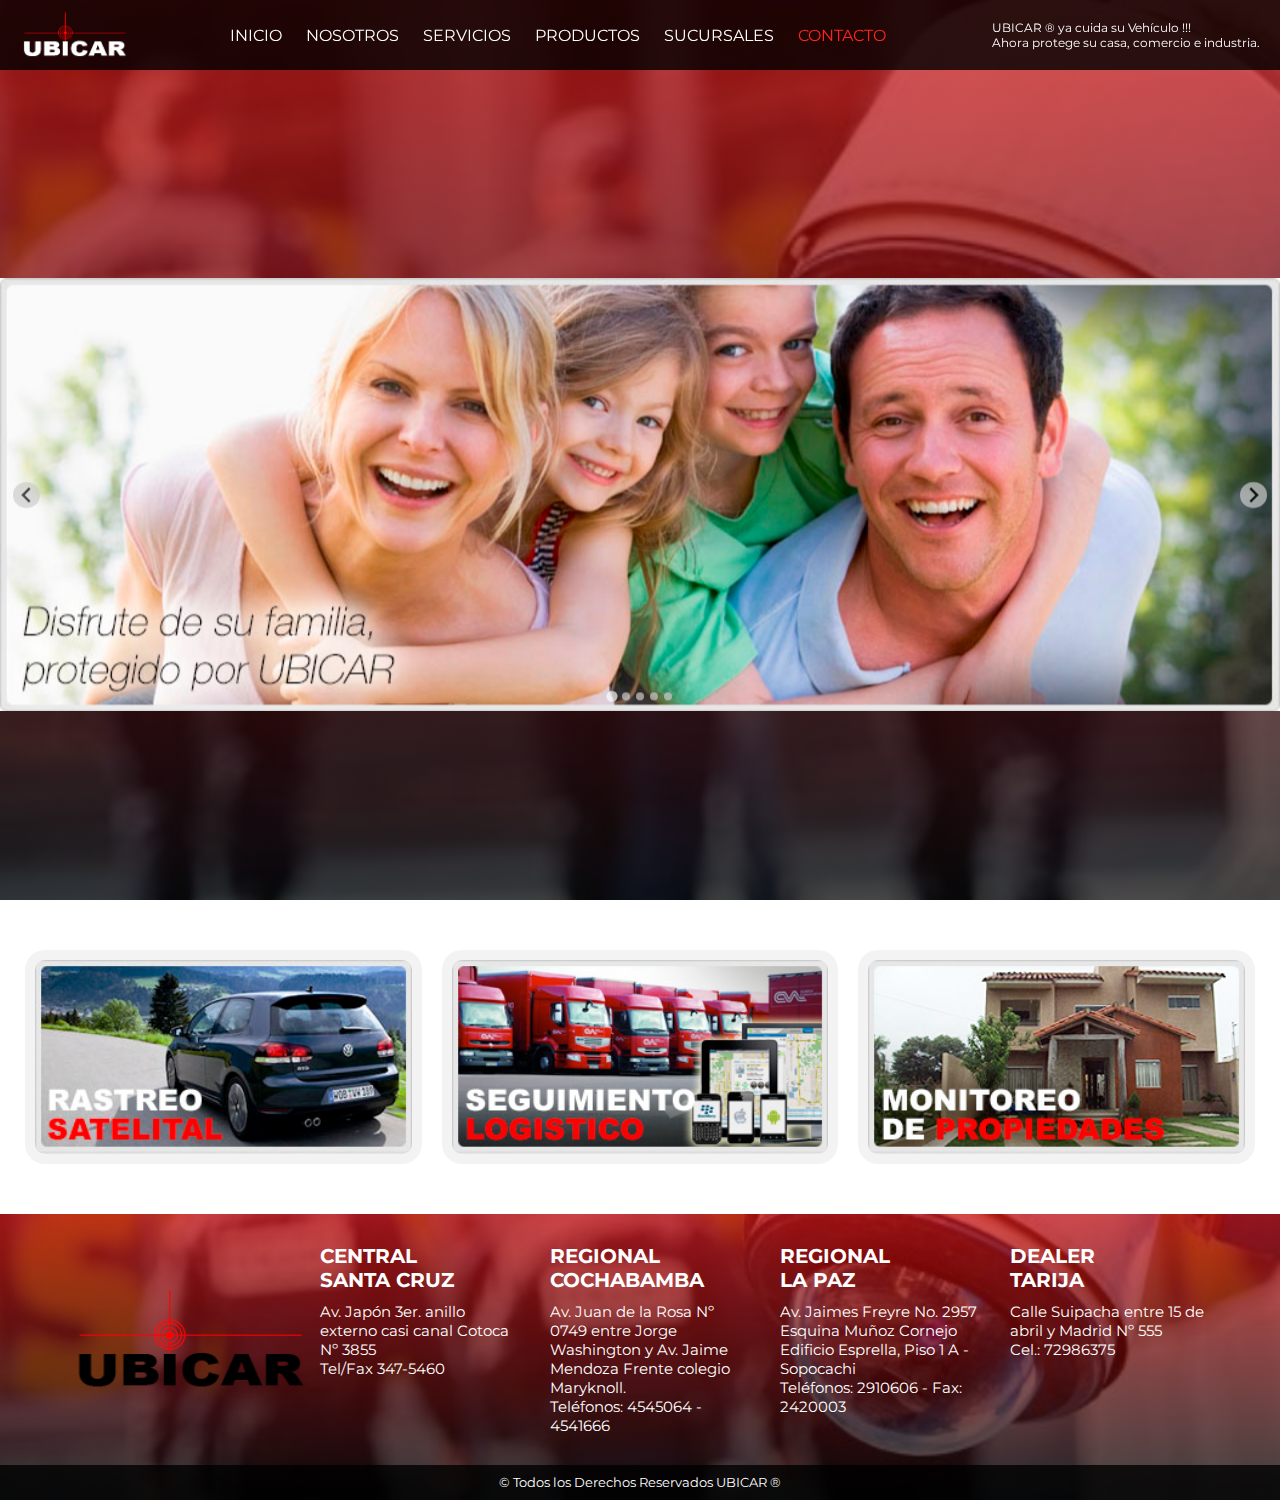
==== routes/contacto/index.html @ 4f788644 "body and footer" ====
<!DOCTYPE html>
<html lang="es">
  <head>
    <meta charset="UTF-8" />
    <meta http-equiv="X-UA-Compatible" content="IE=edge" />
    <meta
      name="viewport"
      content="width=device-width, initial-scale=1.0 user-scalable=no"
    />
    <link
      rel="stylesheet"
      href="https://cdnjs.cloudflare.com/ajax/libs/font-awesome/6.1.1/css/all.min.css"
      integrity="sha512-KfkfwYDsLkIlwQp6LFnl8zNdLGxu9YAA1QvwINks4PhcElQSvqcyVLLD9aMhXd13uQjoXtEKNosOWaZqXgel0g=="
      crossorigin="anonymous"
      referrerpolicy="no-referrer"
    />
    <link rel="stylesheet" href="estilo.css" />
    <link rel="stylesheet" href="../../splide-4.1.3/dist/css/splide.min.css" />
    <script src="../../splide-4.1.3/dist/js/splide.min.js"></script>
    <title>UBICAR - Bolivia</title>
  </head>

  <body>
    <!-- SECCION I N I C I O -->
    <section id="inicio">
      <div class="contenido">
        <header>
          <div class="contenido-header">
            <a class="contenido-logo" href="#inicio">
              <img
                class="logo"
                height="50px"
                src="../../img/logo-ubicar1.png"
                alt="logo"
              />
            </a>
            <nav id="nav" class="">
              <ul id="links">
                <li>
                  <a href="../../index.html" onclick="seleccionar(this)"
                    >INICIO</a
                  >
                </li>
                <li>
                  <a href="../nosotros/index.html" onclick="seleccionar(this)"
                    >NOSOTROS</a
                  >
                </li>
                <li>
                  <a href="../servicios/index.html" onclick="seleccionar(this)"
                    >SERVICIOS</a
                  >
                </li>
                <li>
                  <a href="../productos/index.html" onclick="seleccionar(this)"
                    >PRODUCTOS</a
                  >
                </li>
                <li>
                  <a href="../sucursales/index.html" onclick="seleccionar(this)"
                    >SUCURSALES</a
                  >
                </li>
                <li>
                  <a
                    href="./index.html"
                    class="seleccionado"
                    onclick="seleccionar(this)"
                    >CONTACTO</a
                  >
                </li>
              </ul>
            </nav>

            <!-- Icono del menu responsive -->
            <div id="icono-nav" onclick="responsiveMenu()">
              <i class="fa-solid fa-bars"></i>
            </div>

            <div class="slogan">
              <h1>UBICAR ® ya cuida su Vehículo !!!</h1>
              <h1>Ahora protege su casa, comercio e industria.</h1>
            </div>
          </div>
        </header>

        <!-- Carrusel infinito de fotos -->
        <div class="container">
          <section class="splide" aria-label="Basic Structure Example">
            <div class="splide__track">
              <ul class="splide__list">
                <li class="splide__slide">
                  <img width="100%" src="../../img/1.jpg" alt="imagen1" />
                </li>
                <li class="splide__slide">
                  <img width="100%" src="../../img/2.jpg" alt="imagen2" />
                </li>
                <li class="splide__slide">
                  <img width="100%" src="../../img/3.jpg" alt="imagen3" />
                </li>
                <li class="splide__slide">
                  <img width="100%" src="../../img/4.jpg" alt="imagen4" />
                </li>
                <li class="splide__slide">
                  <img width="100%" src="../../img/5.jpg" alt="imagen5" />
                </li>
              </ul>
            </div>
          </section>
        </div>

        <script>
          var splide = new Splide(".splide", {
            type: "loop",
            autoplay: true,
            interval: "5000",
          });
          splide.mount();
        </script>
      </div>
    </section>

    <!-- SECCION S E R V I C I O S -->
    <section id="servicios">
      <div class="contenedor-foto">
        <img src="../../img/rastreo-satelital.jpg" alt="rastreo-satelital" />
      </div>
      <div class="contenedor-foto">
        <img
          src="../../img/seguimiento-logistico.jpg"
          alt="seguimiento-logistico"
        />
      </div>
      <div class="contenedor-foto">
        <img
          src="../../img/monitoreo-de-propiedades.jpg"
          alt="monitoreo-de-propiedades"
        />
      </div>
    </section>

    <!-- SECCION FOOTER -->
    <footer>
      <div class="contenido-footer">
        <img
          class="logo"
          height="110px"
          src="../../img/logo-ubicar.png"
          alt="logo"
        />
        <div class="sucursales">
          <div class="santacruz">
            <div class="titulo">
              <h3>CENTRAL</h3>
              <h3>SANTA CRUZ</h3>
            </div>
            <div class="direccion">
              <h3>Av. Japón 3er. anillo externo casi canal Cotoca Nº 3855</h3>
              <h3>Tel/Fax 347-5460</h3>
            </div>
          </div>
          <div class="cochabamba">
            <div class="titulo">
              <h3>REGIONAL</h3>
              <h3>COCHABAMBA</h3>
            </div>
            <div class="direccion">
              <h3>
                Av. Juan de la Rosa Nº 0749 entre Jorge Washington y Av. Jaime
                Mendoza Frente colegio Maryknoll.
              </h3>
              <h3>Teléfonos: 4545064 - 4541666</h3>
            </div>
          </div>
          <div class="lapaz">
            <div class="titulo">
              <h3>REGIONAL</h3>
              <h3>LA PAZ</h3>
            </div>
            <div class="direccion">
              <h3>
                Av. Jaimes Freyre No. 2957 Esquina Muñoz Cornejo Edificio
                Esprella, Piso 1 A - Sopocachi
              </h3>
              <h3>Teléfonos: 2910606 - Fax: 2420003</h3>
            </div>
          </div>
          <div class="tarija">
            <div class="titulo">
              <h3>DEALER</h3>
              <h3>TARIJA</h3>
            </div>
            <div class="direccion">
              <h3>Calle Suipacha entre 15 de abril y Madrid Nº 555</h3>
              <h3>Cel.: 72986375</h3>
            </div>
          </div>
        </div>
      </div>
      <div class="derechos">
        <div class="contenedor">
          <p>© Todos los Derechos Reservados UBICAR ®</p>
        </div>
      </div>
    </footer>

    <script src="script.js"></script>
  </body>
</html>
---- routes/contacto/estilo.css ----
@import url("https://fonts.googleapis.com/css2?family=Montserrat:wght@200;300;400;500;600&display=swap");
* {
  margin: 0;
  padding: 0;
  box-sizing: border-box;
  font-family: "Montserrat";
}

html {
  scroll-behavior: smooth;
}
/*HOLA*/
/* *********************/
/* seccion I N I C I O */
/* *********************/

#inicio {
  background: linear-gradient(rgba(209, 11, 11, 0.7), rgba(0, 0, 0, 0.7)),
    url("../../img/seguridad.jpeg");
  background-size: cover;
  background-position: center;
  height: 100vh;
}

#inicio .contenido header {
  background-color: rgba(0, 0, 0, 0.8);
  position: fixed;
  width: 100%;
  z-index: 100;
  top: 0;
}

#inicio .contenido header .contenido-header {
  max-width: 1300px;
  margin: auto;
  display: flex;
  justify-content: space-between;
  align-items: center;
  padding: 10px 20px;
}

#inicio .contenido header .contenido-header .contenido-logo {
  display: flex;
  cursor: pointer;
}

#inicio .contenido header .contenido-header nav ul {
  list-style: none;
  display: flex;
  align-items: center;
}

#inicio .contenido header .contenido-header nav ul li a {
  text-decoration: none;
  color: #fff;
  margin: 0 12px;
  font-weight: 400;
  transition: 0.5s;
}

#inicio .contenido header .contenido-header nav ul li a:hover {
  color: #ff2323;
}

#icono-nav {
  color: #fff;
  display: none;
  cursor: pointer;
}

#inicio .contenido header .contenido-header .slogan h1 {
  text-decoration: none;
  color: #fff;
  margin-left: 10px;
  transition: 0.5s;
  font-weight: 400;
  font-size: 12px;
}

#inicio .contenido header .contenido-header .seleccionado {
  color: #ff2323;
}
/* *********************/
/* seccion F O T O S */
/* *********************/

#inicio .contenido .container {
  width: 100%;
  position: absolute;
  top: 55%;
  left: 50%;
  transform: translate(-50%, -50%);
}

#inicio .contenido .container img {
  width: 100%;
  object-fit: cover;
}
/* *********************/
/* seccion S E R V I C I O S */
/* *********************/

#servicios {
  max-width: 100%;
  margin: auto;
  padding: 50px 15px;
  display: flex;
}

#servicios .contenedor-foto {
  max-width: 100%;
  margin: auto;
  display: flex;
  align-items: center;
  justify-content: space-between;
  border-radius: 20px;
  transition: 0.5s;
}

#servicios .contenedor-foto:hover {
  box-shadow: 5px 5px 10px #565656, -5px -5px 10px #8a8a8a;
}

#servicios .contenedor-foto img {
  padding: 10px;
  width: 31vw;
  border-radius: 20px;
  background-color: #f3f3f3;
  cursor: pointer;
}
/* *********************/
/* seccion F O O T E R */
/* *********************/

footer {
  background: linear-gradient(rgba(209, 11, 11, 0.7), rgba(0, 0, 0, 0.7)),
    url("../../img/seguridad.jpeg");
  background-size: cover;
  background-position: center;
  height: 100%;
  color: #fff;
  padding-top: 30px;
}

footer .contenido-footer {
  max-width: 100%;
  display: flex;
  align-items: center;
  justify-content: space-between;
  margin-right: 70px;
  padding-left: 70px;
}

footer .contenido-footer img {
  display: flex;
  cursor: pointer;
}

footer .contenido-footer .sucursales {
  display: flex;
}

footer .contenido-footer .sucursales .santacruz {
  max-width: 200px;
  margin-right: 30px;
}

footer .contenido-footer .sucursales .santacruz .titulo h3 {
  font-size: 20px;
}

footer .contenido-footer .sucursales .santacruz .direccion {
  margin-top: 10px;
}

footer .contenido-footer .sucursales .santacruz .direccion h3 {
  font-weight: 400;
  font-size: 15px;
}

footer .contenido-footer .sucursales .cochabamba {
  max-width: 200px;
  margin-right: 30px;
}

footer .contenido-footer .sucursales .cochabamba .titulo h3 {
  font-size: 20px;
}

footer .contenido-footer .sucursales .cochabamba .direccion {
  margin-top: 10px;
}

footer .contenido-footer .sucursales .cochabamba .direccion h3 {
  font-weight: 400;
  font-size: 15px;
}

footer .contenido-footer .sucursales .lapaz {
  max-width: 200px;
  margin-right: 30px;
}

footer .contenido-footer .sucursales .lapaz .titulo h3 {
  font-size: 20px;
}

footer .contenido-footer .sucursales .lapaz .direccion {
  margin-top: 10px;
}

footer .contenido-footer .sucursales .lapaz .direccion h3 {
  font-weight: 400;
  font-size: 15px;
}

footer .contenido-footer .sucursales .tarija {
  max-width: 200px;
}

footer .contenido-footer .sucursales .tarija .titulo h3 {
  font-size: 20px;
}

footer .contenido-footer .sucursales .tarija .direccion {
  margin-top: 10px;
}

footer .contenido-footer .sucursales .tarija .direccion h3 {
  font-weight: 400;
  font-size: 15px;
}

footer .derechos {
  background-color: rgba(0, 0, 0, 0.8);
  width: 100%;
  height: 35px;
  margin-top: 30px;
}

footer .derechos .contenedor {
  display: flex;
  justify-content: center;
}

footer .derechos .contenedor p {
  text-align: center;
  margin-top: 9px;
  font-size: 13px;
}
/* *********************/
/* seccion R E S P O N S I V E */
/* *********************/

@media screen and (max-width: 900px) {
  .slogan {
    display: none;
  }
  nav {
    display: none;
  }
  nav.responsive {
    display: block;
    background-color: rgba(0, 0, 0, 0.8);
    width: 100%;
    position: absolute;
    top: 70px;
    left: 0;
    padding: 10px 0;
  }
  nav.responsive ul {
    display: block !important;
    text-align: center;
  }
  nav.responsive ul li {
    margin: 5px 0;
  }
  #icono-nav {
    display: block;
  }
  #inicio {
    height: 45vh;
  }
  #inicio .contenido .container {
    height: 75vh;
  }
  /* seccion SERVICIOS */
  #servicios {
    margin-top: -30px;
    margin-bottom: -30px;
    display: block;
    max-width: 100%;
  }
  #servicios .contenedor-foto {
    margin-top: 15px;
    margin-bottom: 15px;
  }
  #servicios .contenedor-foto img {
    padding: 8px;
    width: 100%;
  }
  /* seccion FOOTER */
  footer .contenido-footer {
    max-width: 100vw;
    display: block;
    margin-right: 0px;
    margin-left: 0px;
    padding-left: 0px;
    padding-right: 0px;
  }
  footer .contenido-footer img {
    margin-left: 10vw;
    width: 80vw;
    height: 100%;
    padding-left: 0px;
    margin-right: 0px;
  }
  footer .contenido-footer .sucursales {
    display: block;
    margin-left: 9vw;
    margin-top: 30px;
    margin-bottom: 30px;
    text-align: center;
  }
  footer .contenido-footer .sucursales .santacruz {
    max-width: 80vw;
  }
  footer .contenido-footer .sucursales .cochabamba {
    margin-top: 30px;
    max-width: 80vw;
  }
  footer .contenido-footer .sucursales .lapaz {
    margin-top: 30px;
    max-width: 80vw;
  }
  footer .contenido-footer .sucursales .tarija {
    margin-top: 30px;
    max-width: 80vw;
  }
  footer .derechos {
    background-color: rgba(0, 0, 0, 0.8);
    width: 100%;
    height: 35px;
    margin-top: 30px;
  }

  footer .derechos .contenedor {
    display: flex;
    justify-content: center;
  }

  footer .derechos .contenedor p {
    text-align: center;
    margin-top: 9px;
    font-size: 13px;
  }
}
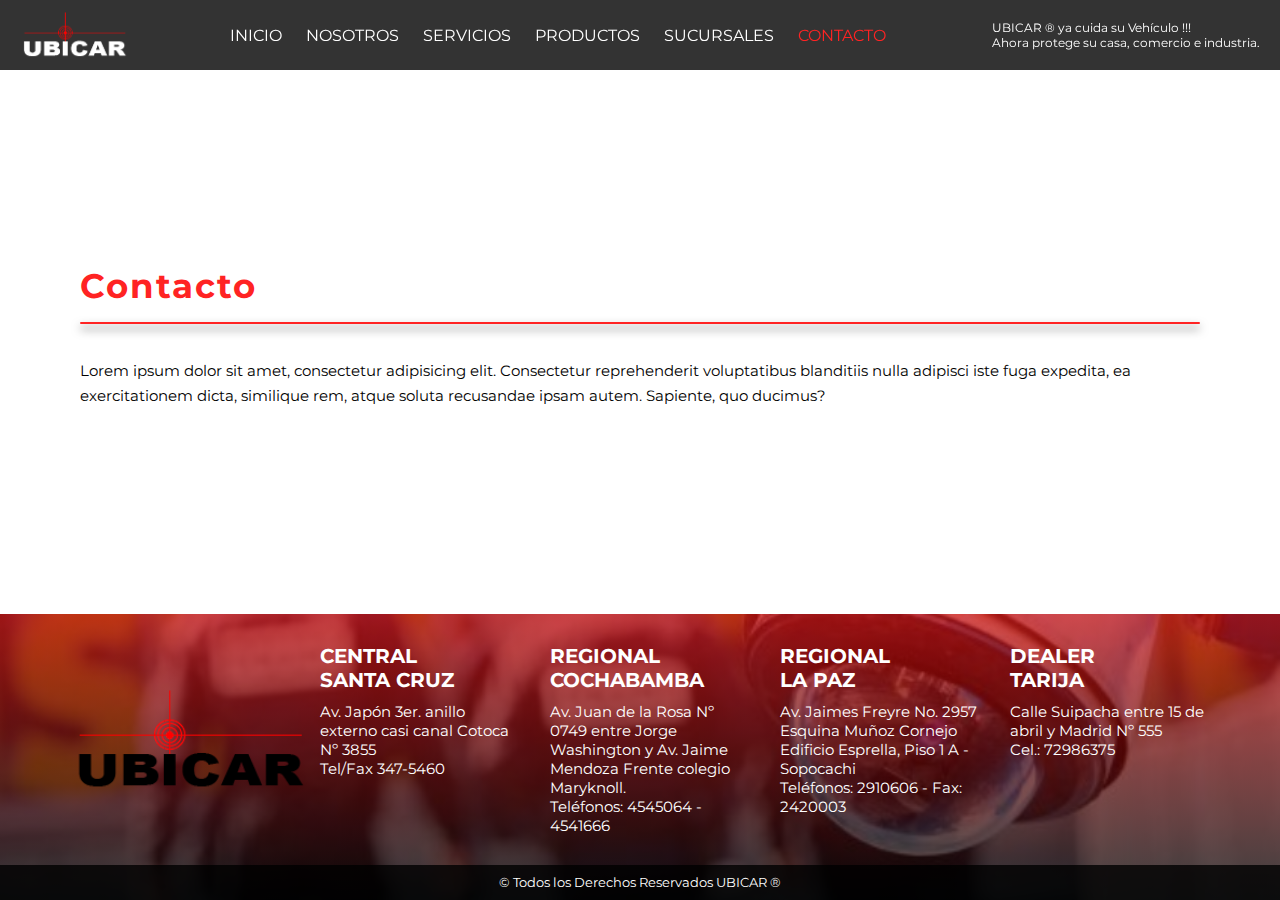
==== commit ea2c4b92: "style routes" ====
--- a/routes/contacto/index.html
+++ b/routes/contacto/index.html
@@ -83,71 +83,36 @@
             </div>
           </div>
         </header>
-
-        <!-- Carrusel infinito de fotos -->
-        <div class="container">
-          <section class="splide" aria-label="Basic Structure Example">
-            <div class="splide__track">
-              <ul class="splide__list">
-                <li class="splide__slide">
-                  <img width="100%" src="../../img/1.jpg" alt="imagen1" />
-                </li>
-                <li class="splide__slide">
-                  <img width="100%" src="../../img/2.jpg" alt="imagen2" />
-                </li>
-                <li class="splide__slide">
-                  <img width="100%" src="../../img/3.jpg" alt="imagen3" />
-                </li>
-                <li class="splide__slide">
-                  <img width="100%" src="../../img/4.jpg" alt="imagen4" />
-                </li>
-                <li class="splide__slide">
-                  <img width="100%" src="../../img/5.jpg" alt="imagen5" />
-                </li>
-              </ul>
-            </div>
-          </section>
-        </div>
-
-        <script>
-          var splide = new Splide(".splide", {
-            type: "loop",
-            autoplay: true,
-            interval: "5000",
-          });
-          splide.mount();
-        </script>
       </div>
     </section>
 
-    <!-- SECCION S E R V I C I O S -->
-    <section id="servicios">
-      <div class="contenedor-foto">
-        <img src="../../img/rastreo-satelital.jpg" alt="rastreo-satelital" />
-      </div>
-      <div class="contenedor-foto">
-        <img
-          src="../../img/seguimiento-logistico.jpg"
-          alt="seguimiento-logistico"
-        />
-      </div>
-      <div class="contenedor-foto">
-        <img
-          src="../../img/monitoreo-de-propiedades.jpg"
-          alt="monitoreo-de-propiedades"
-        />
+    <!-- SECCION C O N T E N I D O -->
+    <section id="texto">
+      <div class="contenido">
+        <h2>Contacto</h2>
+        <div class="line">
+          <span class="divider"></span>
+        </div>
+        <p>
+          Lorem ipsum dolor sit amet, consectetur adipisicing elit. Consectetur
+          reprehenderit voluptatibus blanditiis nulla adipisci iste fuga
+          expedita, ea exercitationem dicta, similique rem, atque soluta
+          recusandae ipsam autem. Sapiente, quo ducimus?
+        </p>
       </div>
     </section>
 
     <!-- SECCION FOOTER -->
     <footer>
       <div class="contenido-footer">
-        <img
-          class="logo"
-          height="110px"
-          src="../../img/logo-ubicar.png"
-          alt="logo"
-        />
+        <a href="../../index.html">
+          <img
+            class="logo"
+            height="110px"
+            src="../../img/logo-ubicar.png"
+            alt="logo"
+          />
+        </a>
         <div class="sucursales">
           <div class="santacruz">
             <div class="titulo">
--- a/routes/contacto/estilo.css
+++ b/routes/contacto/estilo.css
@@ -14,12 +14,18 @@
 /* seccion I N I C I O */
 /* *********************/
 
+body {
+  margin: 0;
+  display: flex;
+  flex-direction: column;
+  min-height: 100vh;
+}
+
 #inicio {
-  background: linear-gradient(rgba(209, 11, 11, 0.7), rgba(0, 0, 0, 0.7)),
-    url("../../img/seguridad.jpeg");
+  background: #fff;
   background-size: cover;
   background-position: center;
-  height: 100vh;
+  height: 100%;
 }
 
 #inicio .contenido header {
@@ -81,52 +87,48 @@
   color: #ff2323;
 }
 /* *********************/
-/* seccion F O T O S */
-/* *********************/
-
-#inicio .contenido .container {
+/* seccion C O N T E N I D O */
+/* *********************/
+
+#texto {
+  max-width: 1200px;
+  margin: auto;
+  padding-top: 23vh;
+  padding-bottom: 10vh;
+  display: flex;
+}
+
+#texto .contenido {
+  margin: 0 40px;
+}
+
+#texto .contenido .line {
+  text-align: center;
+}
+
+#texto .contenido .line .divider {
+  height: 2px;
   width: 100%;
-  position: absolute;
-  top: 55%;
-  left: 50%;
-  transform: translate(-50%, -50%);
-}
-
-#inicio .contenido .container img {
-  width: 100%;
-  object-fit: cover;
-}
-/* *********************/
-/* seccion S E R V I C I O S */
-/* *********************/
-
-#servicios {
-  max-width: 100%;
-  margin: auto;
-  padding: 50px 15px;
-  display: flex;
-}
-
-#servicios .contenedor-foto {
-  max-width: 100%;
-  margin: auto;
-  display: flex;
-  align-items: center;
-  justify-content: space-between;
-  border-radius: 20px;
-  transition: 0.5s;
-}
-
-#servicios .contenedor-foto:hover {
-  box-shadow: 5px 5px 10px #565656, -5px -5px 10px #8a8a8a;
-}
-
-#servicios .contenedor-foto img {
-  padding: 10px;
-  width: 31vw;
-  border-radius: 20px;
-  background-color: #f3f3f3;
-  cursor: pointer;
+  display: inline-block;
+  background-color: #ff2323;
+  margin-top: 15px;
+  margin-bottom: 30px;
+  border-radius: 10px;
+  box-shadow: 0px 5px 10px #565656;
+}
+
+#texto .contenido h2 {
+  font-size: 34px;
+  font-weight: bold;
+  letter-spacing: 2px;
+  color: #ff2323;
+}
+
+#texto .contenido p {
+  font-size: 15px;
+  font-weight: 400;
+  line-height: 25px;
+  color: #000000;
 }
 /* *********************/
 /* seccion F O O T E R */
@@ -140,6 +142,7 @@
   height: 100%;
   color: #fff;
   padding-top: 30px;
+  margin-top: auto;
 }
 
 footer .contenido-footer {
@@ -278,26 +281,16 @@
   #icono-nav {
     display: block;
   }
-  #inicio {
-    height: 45vh;
-  }
-  #inicio .contenido .container {
-    height: 75vh;
-  }
-  /* seccion SERVICIOS */
-  #servicios {
-    margin-top: -30px;
-    margin-bottom: -30px;
-    display: block;
-    max-width: 100%;
-  }
-  #servicios .contenedor-foto {
-    margin-top: 15px;
-    margin-bottom: 15px;
-  }
-  #servicios .contenedor-foto img {
-    padding: 8px;
-    width: 100%;
+  /* seccion CONTENIDO */
+  #texto {
+    padding-top: 30%;
+    padding-bottom: 5vh;
+  }
+  #texto .contenido {
+    margin: 0 30px;
+  }
+  #texto .contenido h2 {
+    font-size: 25px;
   }
   /* seccion FOOTER */
   footer .contenido-footer {
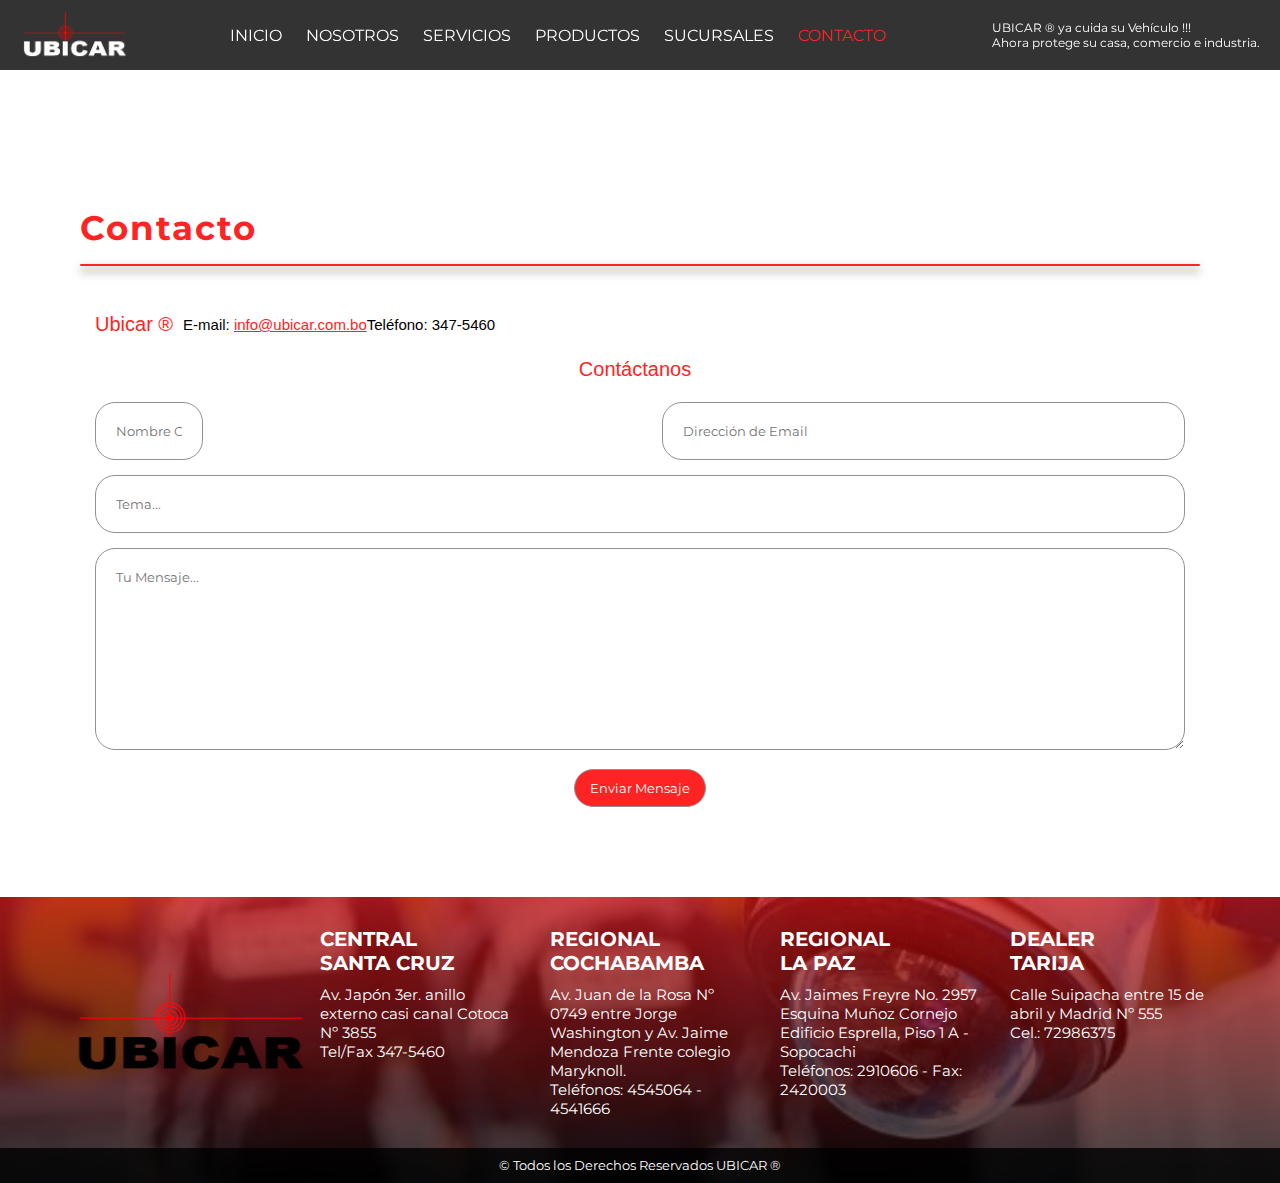
==== commit b9d43cdc: "contenido de routes" ====
--- a/routes/contacto/index.html
+++ b/routes/contacto/index.html
@@ -26,7 +26,7 @@
       <div class="contenido">
         <header>
           <div class="contenido-header">
-            <a class="contenido-logo" href="#inicio">
+            <a class="contenido-logo" href="../../index.html">
               <img
                 class="logo"
                 height="50px"
@@ -93,12 +93,55 @@
         <div class="line">
           <span class="divider"></span>
         </div>
-        <p>
-          Lorem ipsum dolor sit amet, consectetur adipisicing elit. Consectetur
-          reprehenderit voluptatibus blanditiis nulla adipisci iste fuga
-          expedita, ea exercitationem dicta, similique rem, atque soluta
-          recusandae ipsam autem. Sapiente, quo ducimus?
-        </p>
+        <section id="contacto">
+          <h4>
+            aaa aa aa aa aaa aa aa aa aa aa aa aaa aa aa aa aa aa aa aa aa aa aa
+            aa aa aaa aa aa aa aaa aa aa aa aa aa aa aaa aa aa aa aa aa aa aa aa
+            aa aa aa aa aaa aa aa aa aaa aa aa aa aa aa aa aaa aa aa aa aa aa aa
+            aa aa aa aa aa aa aaa aa aa aa a
+          </h4>
+          <div class="ubicar">
+            <label>Ubicar ®</label>
+            <p>
+              E-mail:
+              <a href="">info@ubicar.com.bo</a>
+            </p>
+            <p>Teléfono: 347-5460</p>
+          </div>
+          <label>Contáctanos</label>
+          <div class="contenedor-form">
+            <form action="">
+              <div class="fila mitad">
+                <div class="input1">
+                  <input
+                    type="text"
+                    placeholder="Nombre Completo *"
+                    class="input-mitad"
+                  />
+                </div>
+                <input
+                  type="email"
+                  placeholder="Dirección de Email"
+                  class="input-mitad"
+                />
+              </div>
+              <div class="fila">
+                <input type="text" placeholder="Tema..." class="input-full" />
+              </div>
+              <div class="fila">
+                <textarea
+                  name=""
+                  id=""
+                  cols="30"
+                  rows="10"
+                  placeholder="Tu Mensaje..."
+                  class="input-full"
+                ></textarea>
+              </div>
+              <input type="submit" value="Enviar Mensaje" class="btn-enviar" />
+            </form>
+          </div>
+        </section>
       </div>
     </section>
 
--- a/routes/contacto/estilo.css
+++ b/routes/contacto/estilo.css
@@ -124,11 +124,108 @@
   color: #ff2323;
 }
 
-#texto .contenido p {
+#contacto {
+  padding: 0 15px;
+}
+
+#contacto h4 {
+  font-family: Arial, Helvetica, sans-serif;
+  text-align: justify;
+  font-size: 10px;
+  margin-top: -10px;
+  color: #ffffff;
+}
+
+#contacto .ubicar {
+  display: flex;
+  flex-direction: row;
+  margin-bottom: 10px;
+}
+
+#contacto label {
+  font-family: Arial, Helvetica, sans-serif;
+  text-align: center;
+  font-size: 20px;
+  font-weight: 400;
+  line-height: 25px;
+  color: #ff2323;
+  display: flex;
+  justify-content: center;
+  padding-bottom: 10px;
+  margin-right: 10px;
+}
+
+#contacto p {
+  font-family: Arial, Helvetica, sans-serif;
+  text-align: center;
   font-size: 15px;
   font-weight: 400;
   line-height: 25px;
   color: #000000;
+}
+
+#contacto p a {
+  font-family: Arial, Helvetica, sans-serif;
+  text-align: center;
+  font-size: 15px;
+  font-weight: 400;
+  line-height: 25px;
+  color: #ff2323;
+}
+
+#contacto .contenedor-form {
+  max-width: 1100px;
+  margin: auto;
+  margin-top: 10px;
+}
+
+#contacto .contenedor-form .fila {
+  margin-bottom: 15px;
+}
+
+#contacto .contenedor-form .mitad {
+  display: flex;
+  flex-direction: row;
+  justify-content: space-between;
+}
+
+#contacto .contenedor-form input,
+#contacto .contenedor-form textarea {
+  padding: 20px;
+  border-radius: 20px;
+  border: 1px solid #919191;
+  outline: none;
+}
+#contacto .btn-enviar:hover {
+  background-color: #ff5080;
+  color: #fff;
+}
+#contacto .contenedor-form input:focus,
+#contacto .contenedor-form textarea:focus {
+  border: 1px solid #ff2323;
+}
+
+#contacto .contenedor-form .mitad input {
+  width: 48%;
+}
+
+#contacto .contenedor-form .input-full {
+  width: 100%;
+}
+
+#contacto .btn-enviar {
+  display: block;
+  margin: auto;
+  cursor: pointer;
+  transition: 0.5s;
+  padding: 10px 15px !important;
+  background-color: #ff2323;
+  color: #fff;
+  border: none;
+}
+
+#contacto .btn-enviar:hover {
+  background-color: #8d0000;
 }
 /* *********************/
 /* seccion F O O T E R */
@@ -347,4 +444,27 @@
     margin-top: 9px;
     font-size: 13px;
   }
-}
+
+  #contacto .ubicar {
+    display: flex;
+    flex-direction: column;
+    margin-top: -40px;
+  }
+
+  #contacto label {
+    margin-right: 0px;
+  }
+
+  #contacto .contenedor-form .mitad {
+    display: flex;
+    flex-direction: column;
+  }
+
+  #contacto .contenedor-form .mitad input {
+    width: 100%;
+  }
+
+  #contacto .contenedor-form .mitad .input1 {
+    padding-bottom: 15px;
+  }
+}
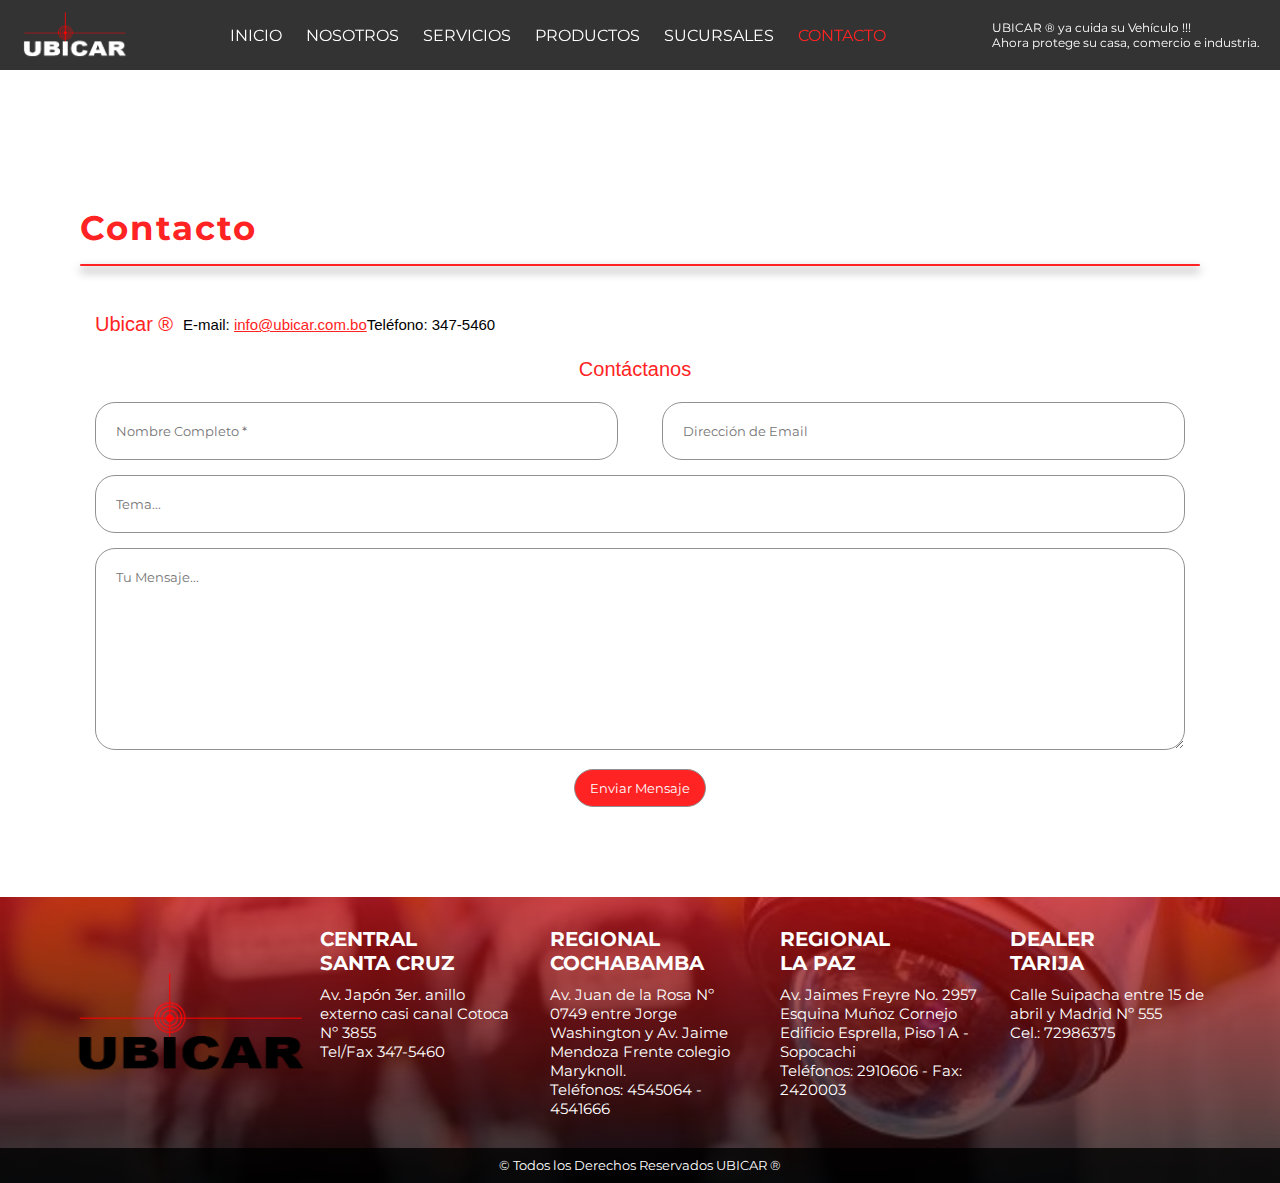
==== commit 0cad6ccc: "readme file added" ====
--- a/routes/contacto/index.html
+++ b/routes/contacto/index.html
@@ -112,13 +112,11 @@
           <div class="contenedor-form">
             <form action="">
               <div class="fila mitad">
-                <div class="input1">
-                  <input
-                    type="text"
-                    placeholder="Nombre Completo *"
-                    class="input-mitad"
-                  />
-                </div>
+                <input
+                  type="text"
+                  placeholder="Nombre Completo *"
+                  class="input-mitad"
+                />
                 <input
                   type="email"
                   placeholder="Dirección de Email"
